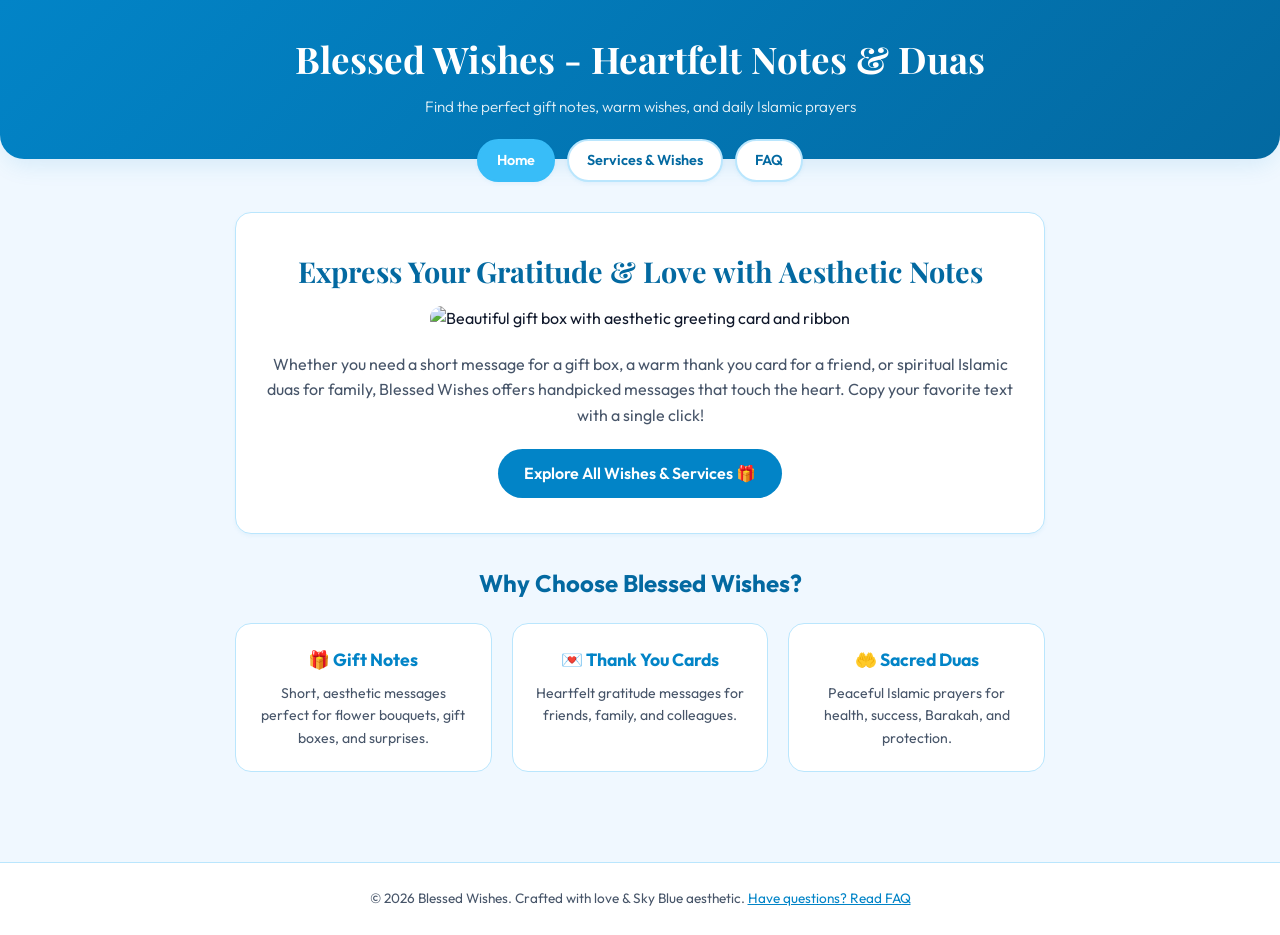
==== index.html @ e5f990a5 "Add files via upload" ====
<!DOCTYPE html>
<html lang="en">
<head>
  <meta charset="UTF-8">
  <meta name="viewport" content="width=device-width, initial-scale=1.0">
  <meta name="google-site-verification" content="L-ZJHPAw0LGPoaAZtQSktFJ6a1Exkws2GeB3RhP_zko" />

  <!-- SEO Title Tag -->
  <title>Blessed Wishes - Gift Notes, Thank You Messages &amp; Islamic Duas</title>

  <!-- Meta Description -->
  <meta name="description" content="Discover curated gift notes, heartfelt thank you wishes, birthday greetings, and sacred Islamic duas for every occasion. Easy one-click copy.">

  <!-- Main Keywords -->
  <meta name="keywords" content="gift notes, thank you wishes, duas, islamic prayers, birthday wishes, anniversary quotes, appreciation messages">

  <!-- Canonical URL -->
  <link rel="canonical" href="https://blessedwishes.netlify.app/index.html">

  <link rel="preconnect" href="https://fonts.googleapis.com">
  <link rel="preconnect" href="https://fonts.gstatic.com" crossorigin>
  <link href="https://fonts.googleapis.com/css2?family=Outfit:wght@300;400;500;600;700&family=Playfair+Display:ital,wght@0,600;0,700;1,400&display=swap" rel="stylesheet">

  <style>
    :root {
      --sky-lightest: #f0f8ff;
      --sky-light: #e0f2fe;
      --sky-mid: #bae6fd;
      --sky-primary: #38bdf8;
      --sky-dark: #0284c7;
      --sky-deep: #0369a1;
      --text-main: #0f172a;
      --text-muted: #475569;
      --white: #ffffff;
      --shadow-sm: 0 2px 4px rgba(2, 132, 199, 0.06);
      --shadow-md: 0 10px 25px -5px rgba(2, 132, 199, 0.12);
      --radius: 16px;
    }

    * { box-sizing: border-box; margin: 0; padding: 0; }
    body {
      font-family: 'Outfit', sans-serif;
      background-color: var(--sky-lightest);
      color: var(--text-main);
      line-height: 1.6;
    }

    header {
      background: linear-gradient(135deg, #0284c7 0%, #0369a1 100%);
      color: var(--white);
      padding: 30px 20px 40px;
      text-align: center;
      border-bottom-left-radius: 24px;
      border-bottom-right-radius: 24px;
      box-shadow: var(--shadow-md);
    }
    .brand-title {
      font-family: 'Playfair Display', serif;
      font-size: 2.3rem;
      font-weight: 700;
      margin-bottom: 6px;
    }
    .brand-subtitle { font-size: 0.95rem; opacity: 0.9; font-weight: 300; }

    nav {
      display: flex;
      justify-content: center;
      gap: 12px;
      margin: -20px 20px 30px;
      position: relative;
      z-index: 10;
    }
    nav a {
      background: var(--white);
      color: var(--sky-deep);
      border: 2px solid var(--sky-mid);
      padding: 8px 18px;
      border-radius: 30px;
      font-size: 0.9rem;
      font-weight: 600;
      text-decoration: none;
      box-shadow: var(--shadow-sm);
      transition: all 0.3s ease;
    }
    nav a.active, nav a:hover {
      background: var(--sky-primary);
      color: var(--white);
      border-color: var(--sky-primary);
    }

    .container {
      max-width: 850px;
      margin: 0 auto;
      padding: 0 20px 60px;
    }

    .hero-card {
      background: var(--white);
      border-radius: var(--radius);
      padding: 35px 25px;
      text-align: center;
      box-shadow: var(--shadow-sm);
      border: 1px solid var(--sky-mid);
      margin-bottom: 30px;
    }
    .hero-card h2 {
      font-family: 'Playfair Display', serif;
      color: var(--sky-deep);
      font-size: 1.8rem;
      margin-bottom: 12px;
    }
    .hero-card p {
      color: var(--text-muted);
      margin-bottom: 20px;
      font-size: 1rem;
    }
    .hero-img {
      width: 100%;
      max-width: 500px;
      height: auto;
      border-radius: 12px;
      margin-bottom: 20px;
    }
    .cta-btn {
      display: inline-block;
      background: var(--sky-dark);
      color: var(--white);
      padding: 12px 26px;
      border-radius: 30px;
      text-decoration: none;
      font-weight: 600;
      transition: background 0.2s;
    }
    .cta-btn:hover { background: var(--sky-deep); }

    .features-grid {
      display: grid;
      grid-template-columns: 1fr;
      gap: 20px;
      margin-bottom: 30px;
    }
    @media(min-width: 600px) {
      .features-grid { grid-template-columns: repeat(3, 1fr); }
    }
    .feature-card {
      background: var(--white);
      padding: 22px;
      border-radius: var(--radius);
      border: 1px solid var(--sky-mid);
      text-align: center;
    }
    .feature-card h2 {
      font-size: 1.1rem;
      color: var(--sky-dark);
      margin-bottom: 8px;
    }
    .feature-card p {
      font-size: 0.88rem;
      color: var(--text-muted);
    }

    footer {
      text-align: center;
      padding: 25px;
      background: var(--white);
      color: var(--text-muted);
      font-size: 0.85rem;
      border-top: 1px solid var(--sky-mid);
    }
  </style>
</head>
<body>

  <header>
    <!-- H1 Heading -->
    <h1 class="brand-title">Blessed Wishes - Heartfelt Notes &amp; Duas</h1>
    <p class="brand-subtitle">Find the perfect gift notes, warm wishes, and daily Islamic prayers</p>
  </header>

  <!-- Internal Navigation Links -->
  <nav>
    <a href="index.html" class="active">Home</a>
    <a href="services.html">Services &amp; Wishes</a>
    <a href="faq.html">FAQ</a>
  </nav>

  <div class="container">
    <div class="hero-card">
      <!-- H2 Heading -->
      <h2>Express Your Gratitude &amp; Love with Aesthetic Notes</h2>
      
      <!-- Image with Alt Text -->
      <img src="https://images.unsplash.com/photo-1513201099705-a9746e1e201f?auto=format&fit=crop&w=600&q=80" alt="Beautiful gift box with aesthetic greeting card and ribbon" class="hero-img">

      <p>Whether you need a short message for a gift box, a warm thank you card for a friend, or spiritual Islamic duas for family, Blessed Wishes offers handpicked messages that touch the heart. Copy your favorite text with a single click!</p>
      
      <!-- Internal Link -->
      <a href="services.html" class="cta-btn">Explore All Wishes &amp; Services 🎁</a>
    </div>

    <!-- H2 Heading -->
    <div class="category-header" style="text-align:center; margin-bottom:20px;">
      <h2 style="color:var(--sky-deep);">Why Choose Blessed Wishes?</h2>
    </div>

    <div class="features-grid">
      <div class="feature-card">
        <h2>🎁 Gift Notes</h2>
        <p>Short, aesthetic messages perfect for flower bouquets, gift boxes, and surprises.</p>
      </div>
      <div class="feature-card">
        <h2>💌 Thank You Cards</h2>
        <p>Heartfelt gratitude messages for friends, family, and colleagues.</p>
      </div>
      <div class="feature-card">
        <h2>🤲 Sacred Duas</h2>
        <p>Peaceful Islamic prayers for health, success, Barakah, and protection.</p>
      </div>
    </div>
  </div>

  <footer>
    <p>&copy; 2026 Blessed Wishes. Crafted with love &amp; Sky Blue aesthetic. <a href="faq.html" style="color:var(--sky-dark);">Have questions? Read FAQ</a></p>
  </footer>

</body>
</html>
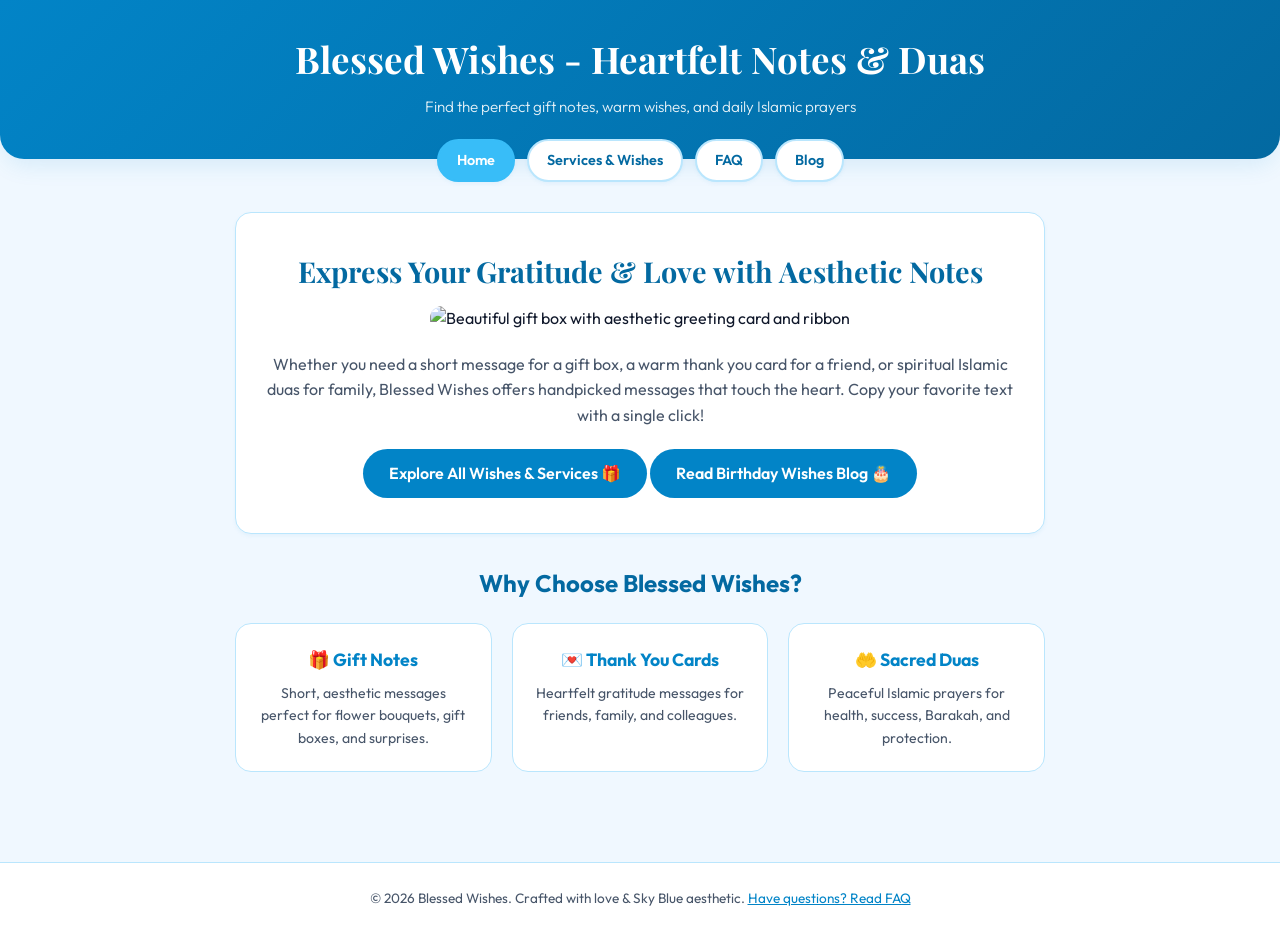
==== commit 98027679: "Add files via upload" ====
--- a/index.html
+++ b/index.html
@@ -182,6 +182,7 @@
     <a href="index.html" class="active">Home</a>
     <a href="services.html">Services &amp; Wishes</a>
     <a href="faq.html">FAQ</a>
+    <a href="birthday-wishes-blog.html">Blog</a>
   </nav>
 
   <div class="container">
@@ -196,6 +197,7 @@
       
       <!-- Internal Link -->
       <a href="services.html" class="cta-btn">Explore All Wishes &amp; Services 🎁</a>
+      <a href="birthday-wishes-blog.html" class="cta-btn">Read Birthday Wishes Blog 🎂</a>
     </div>
 
     <!-- H2 Heading -->
